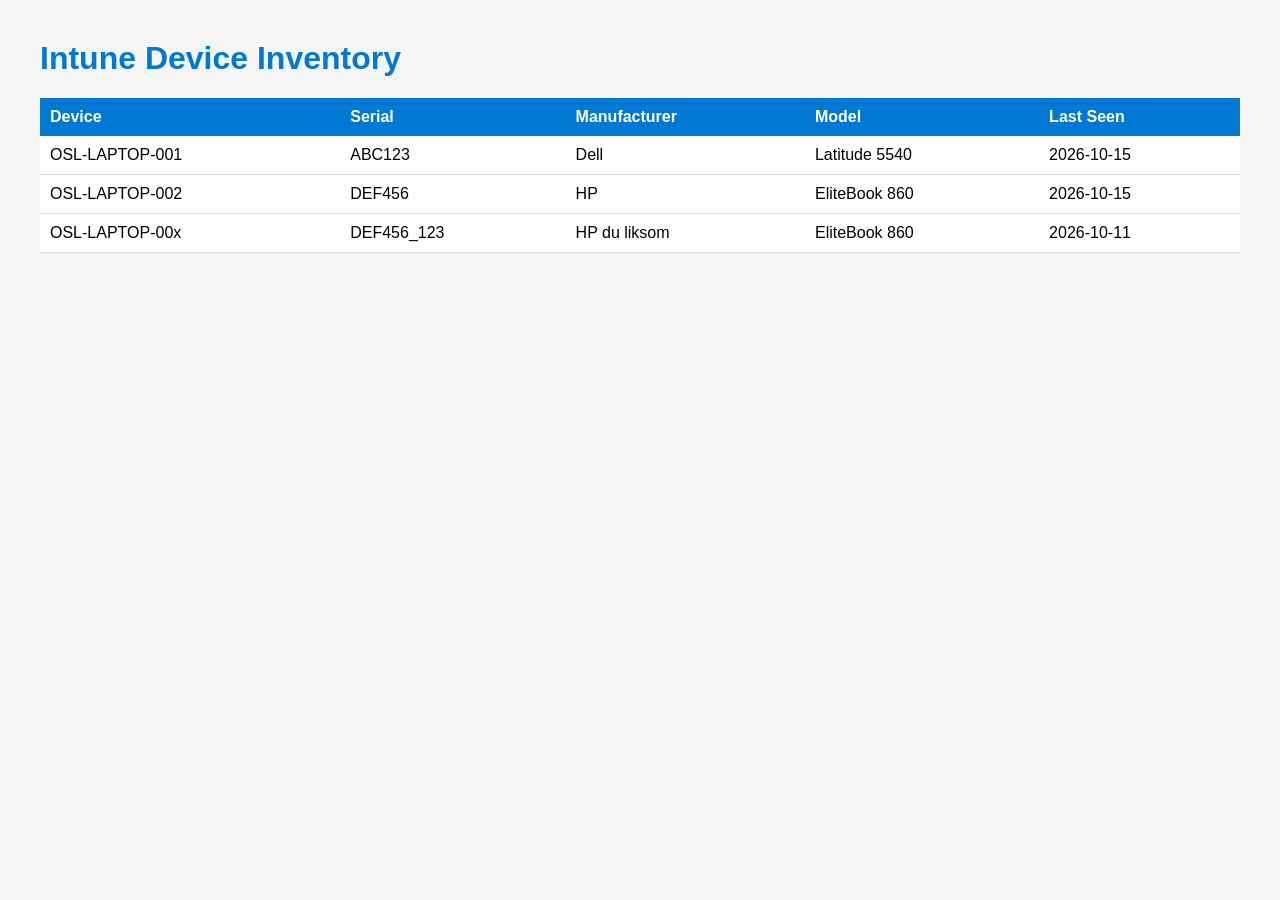
==== intune.html @ c0bc7400 "Add files via upload" ====
<!DOCTYPE html>
<html lang="no">

<head>
    <meta charset="UTF-8">
    <title>Intune Inventory</title>
    <link rel="stylesheet" href="css/style.css">
</head>

<body>

<h1>Intune Device Inventory</h1>

<table id="devices"></table>

<script>

fetch('data/intune.json')
.then(response => response.json())
.then(data => {

    let html = `
    <tr>
        <th>Device</th>
        <th>Serial</th>
        <th>Manufacturer</th>
        <th>Model</th>
        <th>Last Seen</th>
    </tr>`;

    data.forEach(device => {

        html += `
        <tr>
            <td>${device.deviceName}</td>
            <td>${device.serialNumber}</td>
            <td>${device.manufacturer}</td>
            <td>${device.model}</td>
            <td>${device.lastSeen}</td>
        </tr>`;
    });

    document.getElementById("devices").innerHTML = html;
});

</script>

</body>
</html>
---- css/style.css ----
body {
    font-family: Segoe UI, Arial, sans-serif;
    margin: 40px;
    background: #f5f5f5;
}

h1 {
    color: #0078d4;
}

.card {
    background: white;
    padding: 20px;
    margin-bottom: 20px;
    border-radius: 6px;
    box-shadow: 0 2px 4px rgba(0,0,0,.1);
}

table {
    width: 100%;
    border-collapse: collapse;
    background: white;
}

th {
    background: #0078d4;
    color: white;
    text-align: left;
    padding: 10px;
}

td {
    padding: 10px;
    border-bottom: 1px solid #ddd;
}

a {
    display: block;
    padding: 10px;
    margin: 5px 0;
    color: #0078d4;
    text-decoration: none;
}

a:hover {
    text-decoration: underline;
}
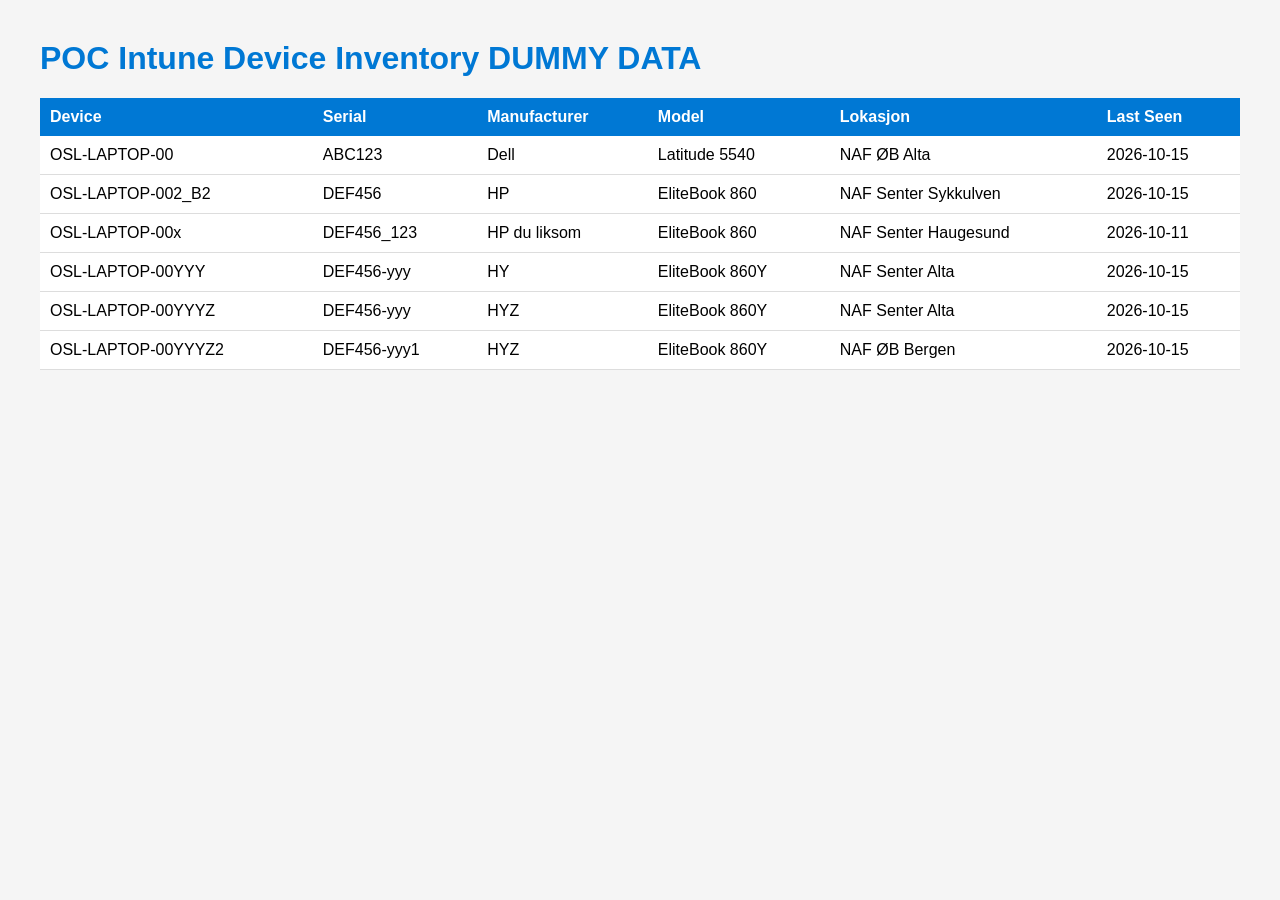
==== commit faceec5b: "Update Intune inventory page with dummy data" ====
--- a/intune.html
+++ b/intune.html
@@ -9,7 +9,7 @@
 
 <body>
 
-<h1>Intune Device Inventory</h1>
+<h1>POC Intune Device Inventory DUMMY DATA</h1>
 
 <table id="devices"></table>
 
@@ -25,6 +25,7 @@
         <th>Serial</th>
         <th>Manufacturer</th>
         <th>Model</th>
+        <th>Lokasjon</th>
         <th>Last Seen</th>
     </tr>`;
 
@@ -36,6 +37,7 @@
             <td>${device.serialNumber}</td>
             <td>${device.manufacturer}</td>
             <td>${device.model}</td>
+            <td>${device.lokasjon}</td>
             <td>${device.lastSeen}</td>
         </tr>`;
     });
@@ -46,4 +48,4 @@
 </script>
 
 </body>
-</html>+</html>
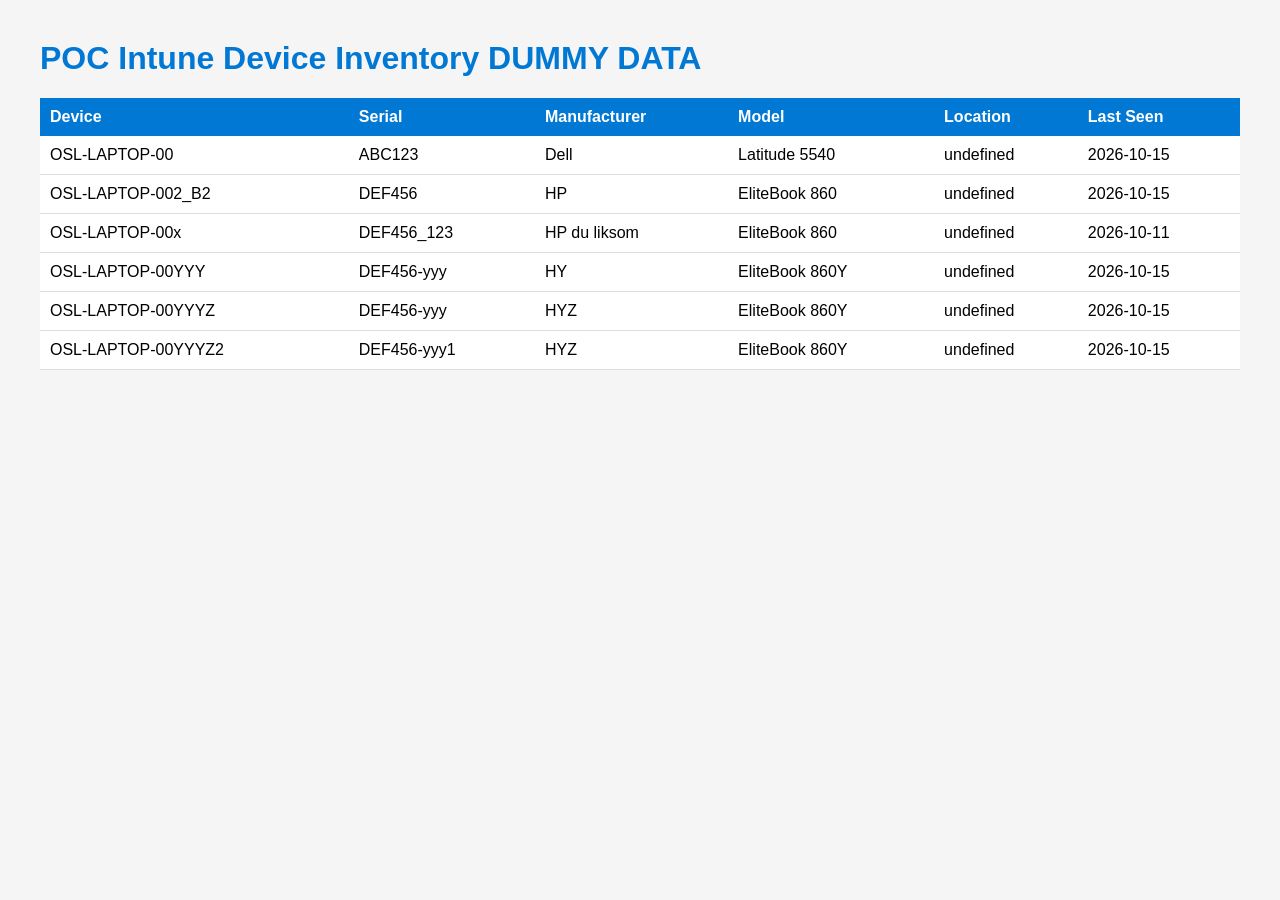
==== commit eaf96ddf: "Fix HTML structure and correct 'Lokasjon' to 'Location' Updated the HTML structure and corrected the" ====
--- a/intune.html
+++ b/intune.html
@@ -25,7 +25,7 @@
         <th>Serial</th>
         <th>Manufacturer</th>
         <th>Model</th>
-        <th>Lokasjon</th>
+        <th>Location</th>
         <th>Last Seen</th>
     </tr>`;
 
@@ -37,7 +37,7 @@
             <td>${device.serialNumber}</td>
             <td>${device.manufacturer}</td>
             <td>${device.model}</td>
-            <td>${device.lokasjon}</td>
+            <td>${device.location}</td>
             <td>${device.lastSeen}</td>
         </tr>`;
     });
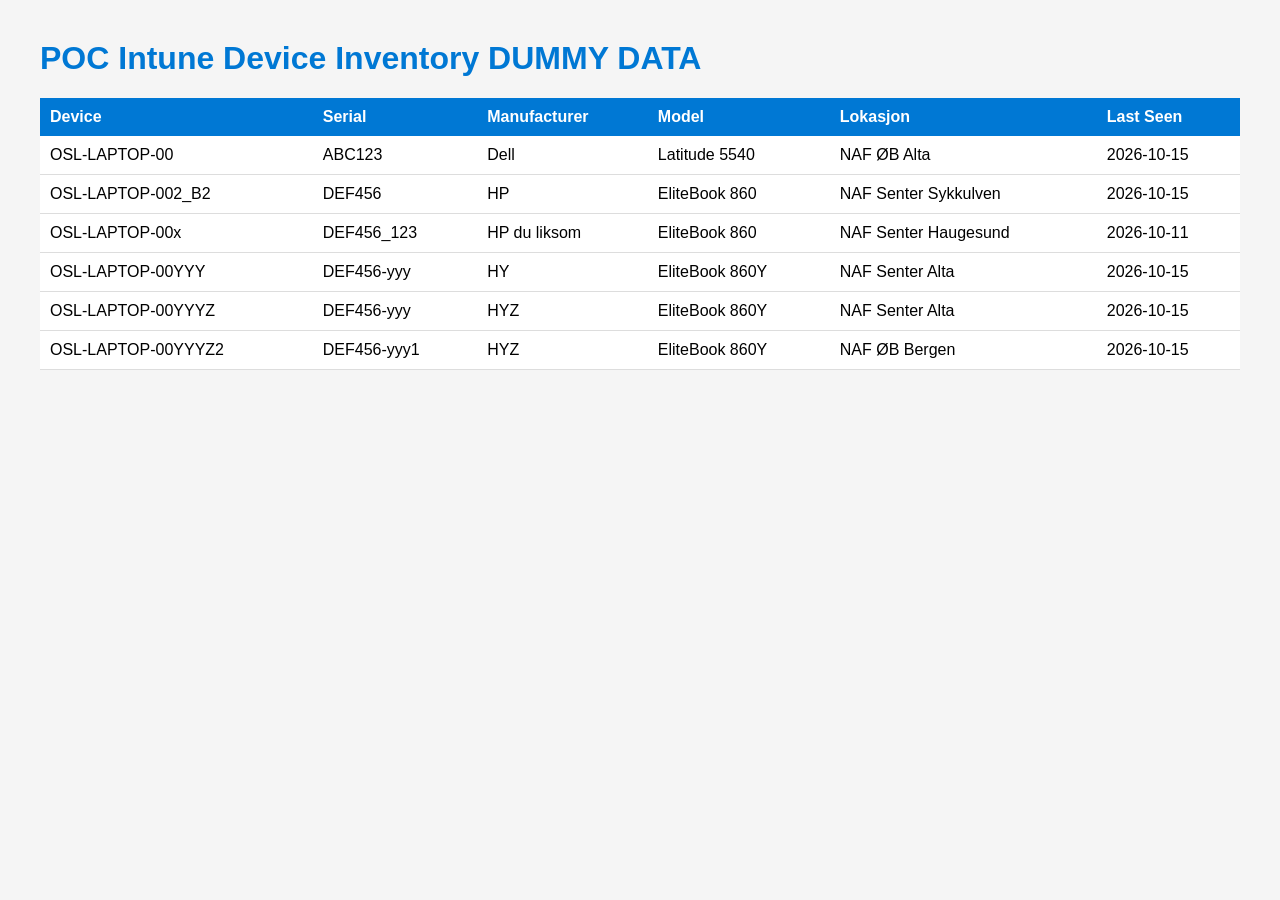
==== commit 07387180: "Change 'Location' to 'Lokasjon' in Intune HTML Updated the table header to change 'Location' to 'Lok" ====
--- a/intune.html
+++ b/intune.html
@@ -25,7 +25,7 @@
         <th>Serial</th>
         <th>Manufacturer</th>
         <th>Model</th>
-        <th>Location</th>
+        <th>Lokasjon</th>
         <th>Last Seen</th>
     </tr>`;
 
@@ -37,7 +37,7 @@
             <td>${device.serialNumber}</td>
             <td>${device.manufacturer}</td>
             <td>${device.model}</td>
-            <td>${device.location}</td>
+            <td>${device.lokasjon}</td>
             <td>${device.lastSeen}</td>
         </tr>`;
     });
